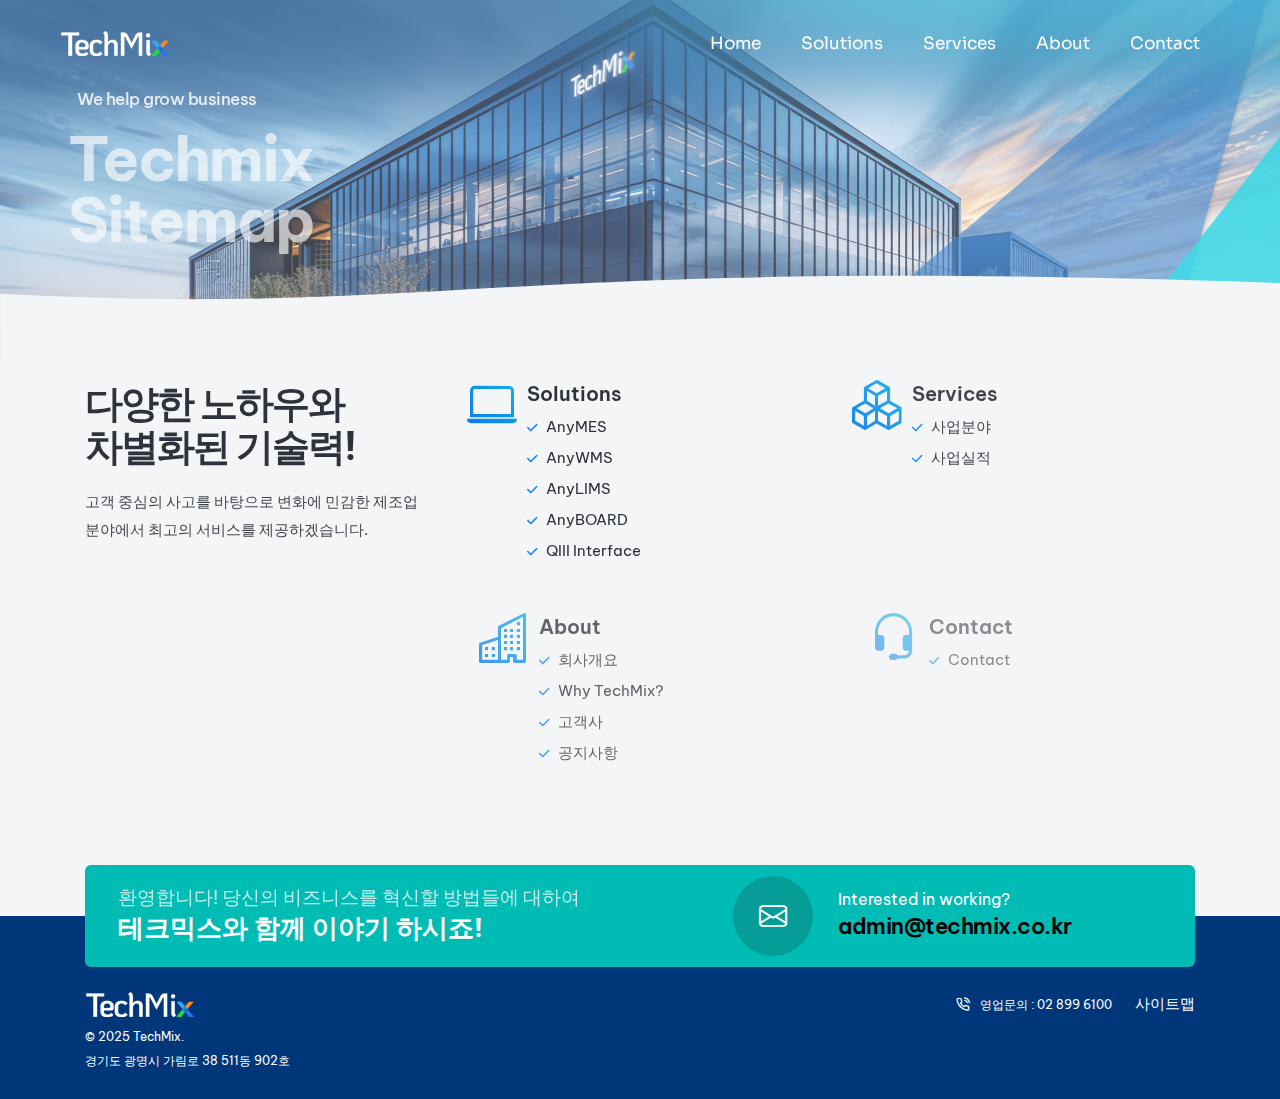
==== sitemap.html @ c405cdb3 "update root files" ====
﻿<!doctype html>
<html class="no-js" lang="en">
    <head>
        <title>테크믹스 TechMix</title>
        <meta charset="utf-8">
        <meta http-equiv="X-UA-Compatible" content="IE=edge" />
        <meta name="author" content="테크믹스">
        <meta name="viewport" content="width=device-width,initial-scale=1.0" />
        <meta name="google-site-verification" content="LbxBjCWePerbiltFSG-Yi7Rg-KFTv3bO7X3UViPPkB0" />
        <meta name="naver-site-verification" content="22c898dd7f7201aa998e720ad3671b93d77de8cb" />
        <link rel="canonical" href="https://www.techmix.co.kr/" />
        <meta name="robots" content="index,follow" />
        <meta name="subject" content="테크믹스" />
        <meta name="title" content="테크믹스" />
        <meta name="author" content="테크믹스">
        <meta name="description" content="MES/POP, WMS, LIMS 솔루션 제공, 스마트 공장 컨설팅, 개발, 운영 서비 지원, 생산관리 솔루션 전문기업 테크믹스."/>
        <meta name="keywords" content="테크믹스, MES, WMS, LIMS, monitoring, board, 스마트공장, 스마트 인더스트리, 생산관리" />

        <meta property="og:type" content="website" />
        <meta property="og:rich_attachment" content="true" />
        <meta property="og:site_name" content="테크믹스" />
        <meta property="og:title" content="테크믹스" />
        <meta property="og:description" content="MES/POP, WMS, LIMS 솔루션 제공, 스마트 공장 컨설팅, 개발, 운영 서비 지원, 생산관리 솔루션 전문기업 테크믹스." />
        <meta property="og:image" content="https://www.techmix.co.kr/images/main-concept-mes.png" />
        <meta property="og:url" content="https://www.techmix.co.kr/" />

        <meta name="twitter:card" content="summary_large_image">
        <meta name="twitter:title" content="테크믹스" />
        <meta name="twitter:description" content="MES/POP, WMS, LIMS 솔루션 제공, 스마트 공장 컨설팅, 개발, 운영 서비 지원, 생산관리 솔루션 전문기업 테크믹스." />
        <meta name="twitter:image" content="https://www.techmix.co.kr/images/main-concept-mes.png" />
            
        <meta itemprop="name" content="테크믹스" />
        <meta itemprop="description" content="MES/POP, WMS, LIMS 솔루션 제공, 스마트 공장 컨설팅, 개발, 운영 서비 지원, 생산관리 솔루션 전문기업 테크믹스." />
        <meta itemprop="image" content="https://www.techmix.co.kr/images/main-concept-mes.png" />
        <!-- favicon icon -->
        <link rel="shortcut icon" href="images/favicon.png">
        <link rel="apple-touch-icon" href="images/apple-touch-icon-57x57.png">
        <link rel="apple-touch-icon" sizes="72x72" href="images/apple-touch-icon-72x72.png">
        <link rel="apple-touch-icon" sizes="114x114" href="images/apple-touch-icon-114x114.png">
        <!-- google fonts preconnect -->
        <link rel="preconnect" href="https://fonts.googleapis.com" crossorigin>
        <link rel="preconnect" href="https://fonts.gstatic.com" crossorigin>
        <!-- style sheets and font icons -->
        <link rel="stylesheet" href="css/vendors.min.css"/>
        <link rel="stylesheet" href="css/icon.min.css"/>
        <link rel="stylesheet" href="css/style.css"/>
        <link rel="stylesheet" href="css/responsive.css"/>
        <link rel="stylesheet" href="css/business.css" />
        <link rel="stylesheet" href="css/techmix.css" />
    </head>
    <body data-mobile-nav-style="classic" class="primary-bg-color">  
        <!-- start header -->
        <header> 
            <!-- start navigation -->
            <nav class="navbar navbar-expand-lg header-transparent bg-transparent header-reverse" data-header-hover="light">
                <div class="container-fluid">
                    <div class="col-auto col-xxl-3 col-lg-2 me-lg-0 me-auto">
                        <a class="navbar-brand" href="index.html">
                            <img src="images/demo-business-logo-white.png" data-at2x="images/demo-business-logo-white@2x.png" alt="" class="default-logo">
                            <img src="images/demo-business-logo-black.png" data-at2x="images/demo-business-logo-black@2x.png" alt="" class="alt-logo">
                            <img src="images/demo-business-logo-black.png" data-at2x="images/demo-business-logo-black@2x.png" alt="" class="mobile-logo"> 
                        </a>
                    </div>
                    <div class="col-auto menu-order position-static">
                        <button class="navbar-toggler float-start" type="button" data-bs-toggle="collapse" data-bs-target="#navbarNav" aria-controls="navbarNav" aria-label="Toggle navigation">
                            <span class="navbar-toggler-line"></span>
                            <span class="navbar-toggler-line"></span>
                            <span class="navbar-toggler-line"></span>
                            <span class="navbar-toggler-line"></span>
                        </button>
                        <div class="collapse navbar-collapse" id="navbarNav"> 
                            <ul class="navbar-nav alt-font"> 
                                <li class="nav-item"><a href="index.html" class="nav-link">Home</a></li>
                                <li class="nav-item dropdown dropdown-with-icon-style02">
                                    <a href="solutions/anymes.html" class="nav-link">Solutions</a>
                                    <i class="fa-solid fa-angle-down dropdown-toggle" id="navbarDropdownMenuLink" role="button" data-bs-toggle="dropdown" aria-expanded="false"></i>
                                    <ul class="dropdown-menu" aria-labelledby="navbarDropdownMenuLink"> 
                                        <li><a href="solutions/anymes.html"><i class="bi bi-laptop"></i>AnyMES</a></li>
                                        <li><a href="solutions/anywms.html"><i class="bi bi-laptop"></i>AnyWMS</a></li>
                                        <li><a href="solutions/anylims.html"><i class="bi bi-laptop"></i>AnyLIMS</a></li>
                                        <li><a href="solutions/anyboard.html"><i class="bi bi-laptop"></i>AnyBoard</a></li>
                                        <li><a href="solutions/anyq3.html"><i class="bi bi-laptop"></i>AnyQIII</a></li>
                                    </ul>
                                </li>
                                <li class="nav-item dropdown dropdown-with-icon-style02">
                                    <a href="services/bizarea.html" class="nav-link">Services</a>
                                    <i class="fa-solid fa-angle-down dropdown-toggle" id="navbarDropdownMenuLink" role="button" data-bs-toggle="dropdown" aria-expanded="false"></i>
                                    <ul class="dropdown-menu" aria-labelledby="navbarDropdownMenuLink"> 
                                        <li><a href="services/bizarea.html"><i class="bi bi-boxes"></i>사업분야</a></li>
                                        <li><a href="services/bizarea.html"><i class="bi bi-boxes"></i>사업실적</a></li>
                                    </ul>
                                </li>
                                <li class="nav-item dropdown dropdown-with-icon-style02">
                                    <a href="about/about.html" class="nav-link">About</a>
                                    <i class="fa-solid fa-angle-down dropdown-toggle" id="navbarDropdownMenuLink" role="button" data-bs-toggle="dropdown" aria-expanded="false"></i>
                                    <ul class="dropdown-menu" aria-labelledby="navbarDropdownMenuLink"> 
                                        <li><a href="about/about.html"><i class="bi bi-buildings"></i>회사개요</a></li>
                                        <li><a href="about/why.html"><i class="bi bi-buildings"></i>Why TechMix?</a></li>
                                        <li><a href="about/clients.html"><i class="bi bi-buildings"></i>고객사</a></li>
                                        <li><a href="about/notice.html"><i class="bi bi-buildings"></i>공지사항</a></li>
                                    </ul>
                                </li>
                                <li class="nav-item"><a href="contact/contact.html" class="nav-link">Contact</a></li>
                            </ul>
                        </div>
                    </div>
                </div>
            </nav>
            <!-- end navigation -->
        </header>
        <!-- end header --> 

        <!-- start page header begin -->
        <section class="cover-background page-title-big-typography ipad-top-space-margin xs-py-0" style="background-image: url('images/sub-concept-about.png')" data-anime='{ "opacity": [0, 1], "easing": "easeOutQuad" }'>
            <div class="shape-image-animation bottom-0 p-0 w-100 d-none d-md-block"> 
                <svg xmlns="http://www.w3.org/2000/svg" widht="3000" height="300" viewBox="0 180 2500 200" fill="#F4F5F6"> 
                <path class="st1" d="M 0 250 C 1200 400 1200 50 3000 250 L 3000 550 L 0 550 L 0 250">
                <animate
                    attributeName="d"
                    dur="5s"
                    values="M 0 250 C 1200 400 1200 50 3000 250 L 3000 550 L 0 550 L 0 250;
                            M 0 250 C 400 50 400 400 3000 250 L 3000 550 L 0 550 L 0 250;
                            M 0 250 C 1200 400 1200 50 3000 250 L 3000 550 L 0 550 L 0 250"
                    repeatCount="indefinite"
                    />
                </path>
                </svg>
            </div>
            <div class="container">
                <div class="row align-items-center extra-small-screen">
                    <div class="col-9 col-lg-5 col-sm-6 position-relative page-title-extra-small" data-anime='{ "el": "childs", "opacity": [0, 1], "translateX": [-50, 0], "duration": 800, "delay": 0, "staggervalue": 150, "easing": "easeOutQuad" }'>
                        <h1 class="mb-20px text-white fw-500 ls-minus-05px">We help grow business</h1>
                        <h2 class=" fw-700 text-white mb-0 ls-minus-2px">Techmix</br> Sitemap</h2>
                    </div>
                </div>
            </div>
        </section>
        <!-- end page header end -->

        <!-- start sitemap section -->
        <section class="overflow-hidden">
            <div class="container">
                <div class="row mb-2 justify-content-center">
                    <div class="col-lg-4 md-mb-60px sm-mb-45px text-center text-lg-start" data-anime='{ "el": "childs", "translateY": [50, 0], "opacity": [0,1], "duration": 600, "delay": 0, "staggervalue": 100, "easing": "easeOutQuad" }'>
                        <h4 class="text-dark-gray fw-700 ls-minus-2px w-90 xl-w-100 mb-15px">다양한 노하우와</br>차별화된 기술력!</h4>
                        <p class="w-80 xl-w-100 text-dark-gray">고객 중심의 사고를 바탕으로 변화에 민감한 제조업 분야에서 최고의 서비스를 제공하겠습니다.</p>
                    </div>
                    <div class="col-lg-8 sitemap">
                        <div class="row row-cols-2 row-cols-md-2 justify-content-center sm-ps-1" data-anime='{ "el": "childs", "translateX": [50, 0], "opacity": [0,1], "duration": 600, "delay": 0, "staggervalue": 100, "easing": "easeOutQuad" }'>
                            <!-- start features box item -->
                            <div class="col icon-with-text-style-01 mb-6 xs-mb-30px">
                                <div class="feature-box feature-box-left-icon last-paragraph-no-margin">
                                    <div class="feature-box-icon">
                                        <i class="bi bi-laptop icon-extra-large text-gradient-emerald-blue-emerald-green"></i>
                                    </div>
                                    <div class="feature-box-content">
                                        <span class="fs-20 fw-600 text-dark-gray d-block mb-5px">Solutions</span>
                                        <a href="solutions/anymes.html" class="text-dark-gray d-block mb-1"><i class="fa-solid fa-check fs-12 text-base-color me-5px"></i> AnyMES</a>
                                        <a href="solutions/anywms.html" class="text-dark-gray d-block mb-1"><i class="fa-solid fa-check fs-12 text-base-color me-5px"></i> AnyWMS</a>
                                        <a href="solutions/anylims.html" class="text-dark-gray d-block mb-1"><i class="fa-solid fa-check fs-12 text-base-color me-5px"></i> AnyLIMS</a>
                                        <a href="solutions/anyboard.html" class="text-dark-gray d-block mb-1"><i class="fa-solid fa-check fs-12 text-base-color me-5px"></i> AnyBOARD</a>
                                        <a href="solutions/anyq3.html" class="text-dark-gray d-block mb-1"><i class="fa-solid fa-check fs-12 text-base-color me-5px"></i> QIII Interface</a>
                                    </div>
                                </div>
                            </div>
                            <!-- end features box item -->
                            <!-- start features box item -->
                            <div class="col icon-with-text-style-01 mb-6 xs-mb-30px">
                                <div class="feature-box feature-box-left-icon last-paragraph-no-margin">
                                    <div class="feature-box-icon">
                                        <i class="bi bi-boxes icon-extra-large text-gradient-emerald-blue-emerald-green"></i>
                                    </div>
                                    <div class="feature-box-content">
                                        <span class="fs-20 fw-600 text-dark-gray d-block mb-5px">Services</span>
                                        <a href="services/bizarea.html" class="text-dark-gray d-block mb-1"><i class="fa-solid fa-check fs-12 text-base-color me-5px"></i> 사업분야</a>
                                        <a href="services/biztrack.html" class="text-dark-gray d-block mb-1"><i class="fa-solid fa-check fs-12 text-base-color me-5px"></i> 사업실적</a>
                                    </div>
                                </div>
                            </div>
                            <!-- end features box item -->
                            <!-- start features box item -->
                            <div class="col icon-with-text-style-01 mb-6 xs-mb-30px">
                                <div class="feature-box feature-box-left-icon last-paragraph-no-margin">
                                    <div class="feature-box-icon">
                                        <i class="bi bi-buildings icon-extra-large text-gradient-emerald-blue-emerald-green"></i>
                                    </div>
                                    <div class="feature-box-content">
                                        <span class="fs-20 fw-600 text-dark-gray d-block mb-5px">About</span>
                                        <a href="about/about.html" class="text-dark-gray d-block mb-1"><i class="fa-solid fa-check fs-12 text-base-color me-5px"></i> 회사개요</a>
                                        <a href="about/why.html" class="text-dark-gray d-block mb-1"><i class="fa-solid fa-check fs-12 text-base-color me-5px"></i> Why TechMix?</a>
                                        <a href="about/clients.html" class="text-dark-gray d-block mb-1"><i class="fa-solid fa-check fs-12 text-base-color me-5px"></i> 고객사</a>
                                        <a href="about/notice.html" class="text-dark-gray d-block mb-1"><i class="fa-solid fa-check fs-12 text-base-color me-5px"></i> 공지사항</a>
                                    </div>
                                </div>
                            </div>
                            <!-- end features box item -->
                            <!-- start features box item -->
                            <div class="col icon-with-text-style-01 sm-mb-6 xs-mb-30px">
                                <div class="feature-box feature-box-left-icon last-paragraph-no-margin">
                                    <div class="feature-box-icon">
                                        <i class="bi bi-headset icon-extra-large text-gradient-emerald-blue-emerald-green"></i>
                                    </div>
                                    <div class="feature-box-content">
                                        <span class="fs-20 fw-600 text-dark-gray d-block mb-5px">Contact</span>
                                        <a href="contact/contact.html" class="text-dark-gray d-block mb-1"><i class="fa-solid fa-check fs-12 text-base-color me-5px"></i> Contact</a>
                                    </div>
                                </div>
                            </div>
                            <!-- end features box item -->
                        </div>
                    </div>
                </div>
            </div>
        </section>
        <!-- end sitemap section -->

        <!-- start footer -->
        <footer class="pt-2 pb-2 sm-pt-20px sm-pb-25px footer-dark bg-medium-slate-blue mt-3"> 
            <div class="container overlap-section">
                <div class="row g-0 justify-content-center align-items-center secondary-bg-focus-color border-radius-6px ps-3 pe-2 pt-1 pb-1 lg-p-15px sm-p-10px mb-2">
                    <div class="col-lg-6 col-md-9 text-center text-lg-start md-mb-20px">
                        <span class="text-white fs-19 lh-24 mb-5px d-block fw-400 opacity75">환영합니다! 당신의 비즈니스를 혁신할 방법들에 대하여</span>
                        <span class="text-white fs-26 lh-28 mb-5px d-block fw-700">테크믹스와 함께 이야기 하시죠!</span>
                    </div>
                    <div class="col-auto col-lg-5 icon-with-text-style-08 offset-lg-1">
                        <div class="feature-box feature-box-left-icon-middle overflow-hidden">
                            <div class="feature-box-icon feature-box-icon-rounded w-80px h-80px rounded-circle bg-dark-gray-transparent-light me-25px lg-me-20px">
                                <i class="bi bi-envelope icon-very-medium text-white"></i>
                            </div>
                            <div class="feature-box-content last-paragraph-no-margin">
                                <span class="text-white fs-16 lh-20 mb-5px d-block">Interested in working?</span>
                                <h6 class="d-inline-block fw-600 mb-0 fs-22"><a href="mailto:admin@techmix.co.kr" class="text-black text-white-hover">admin@techmix.co.kr</a></h6> 
                            </div>
                        </div>
                    </div>
                </div>
            </div>
            <div class="container">
                <div class="row">
                    <!-- start footer left column -->
                    <div class="col-lg-6 col-sm-6 last-paragraph-no-margin order-5 order-sm-4 order-lg-1 text-center text-sm-start">
                        <a href="#" class="footer-logo mb-10px d-block d-lg-inline-block"><img src="images/demo-business-logo-white.png" data-at2x="images/demo-business-logo-white@2x.png" alt=""></a>
                        <p class="lh-18 fs-12 text-white mb-0px">&COPY;  2025 TechMix.</p>
                        <p class="w-90 sm-w-100 d-inline-block mb-0px fs-12 lh-18 text-white">경기도 광명시 가림로 38 511동 902호</p>
                    </div>
                    <!-- end footer left column -->
                    <!-- start footer right column -->
                    <div class="col-lg-6 col-sm-6 md-mb-20px sm-mb-5px order-2 order-lg-3 text-end">
                        <i class="feather icon-feather-phone-call icon-very-small text-white me-10px"></i><a href="tel:28996100" class="text-white fs-12 lh-22 me-20px">영업문의 : 02 899 6100</a>
                        <a href="sitemap.html"><span class="alt-font d-inline-block text-white mb-0px">사이트맵</span></a>
                    </div>
                    <!-- end footer right column -->
                </div>
            </div> 
        </footer>
        <!-- end footer -->
         <!-- start scroll progress -->
        <div class="scroll-progress d-none d-xxl-block">
          <a href="#" class="scroll-top" aria-label="scroll">
            <span class="scroll-text">Scroll</span><span class="scroll-line"><span class="scroll-point"></span></span>
          </a>
        </div>
        <!-- end scroll progress -->
        <!-- javascript libraries -->
        <script type="text/javascript" src="js/jquery.js"></script>
        <script type="text/javascript" src="js/vendors.min.js"></script>
        <script type="text/javascript" src="js/main.js"></script>
    </body>
</html>
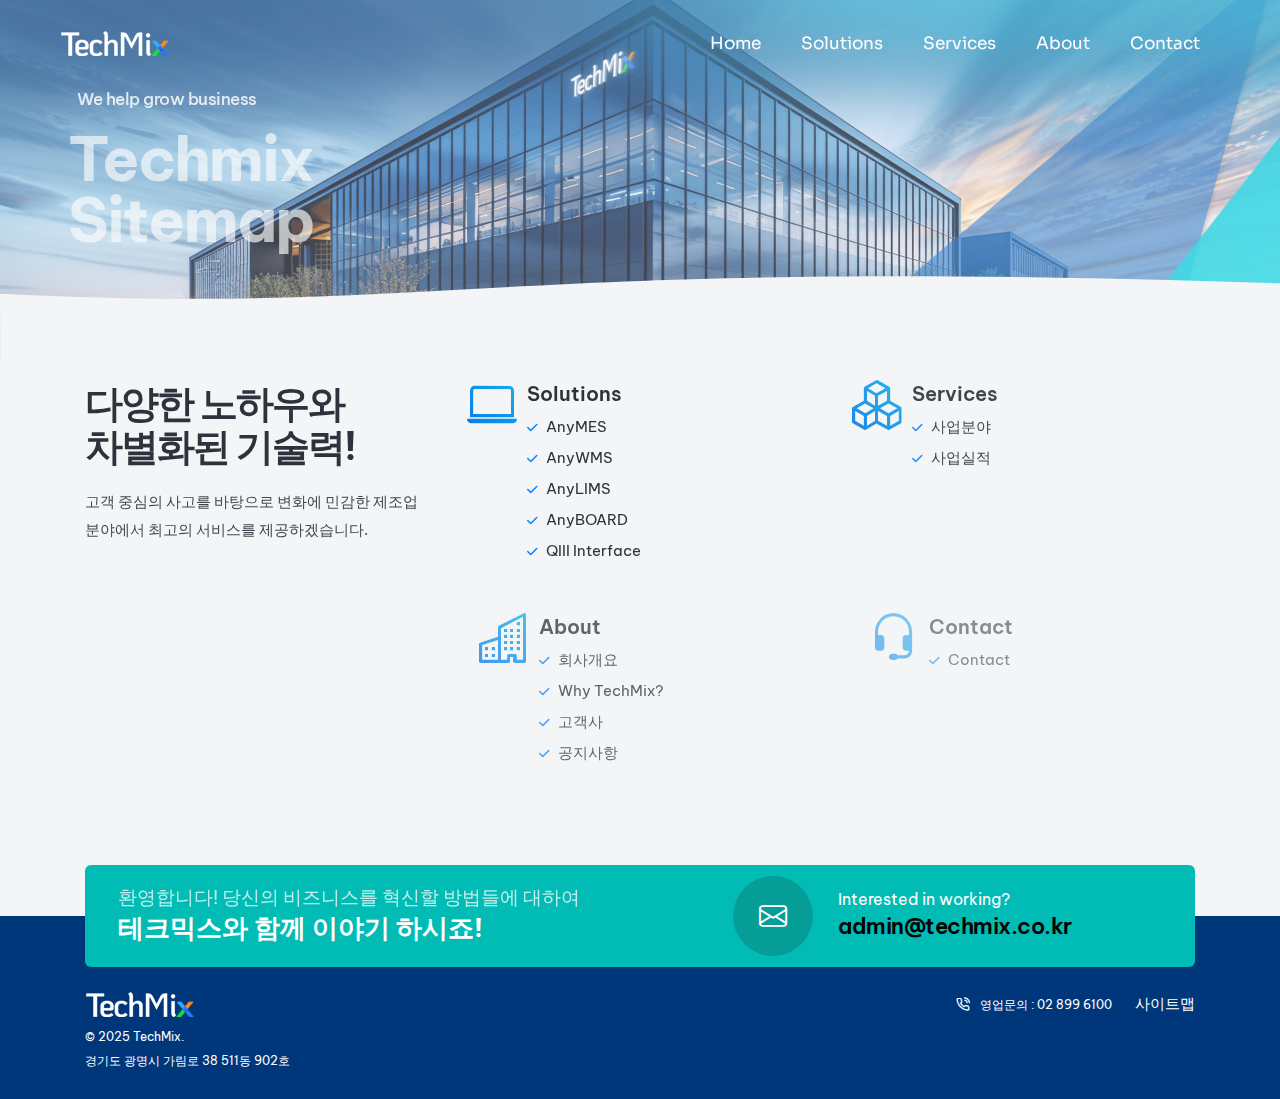
==== commit a398549f: "Update sitemap.html" ====
--- a/sitemap.html
+++ b/sitemap.html
@@ -1,7 +1,7 @@
 ﻿<!doctype html>
 <html class="no-js" lang="en">
     <head>
-        <title>테크믹스 TechMix</title>
+        <title>테크믹스</title>
         <meta charset="utf-8">
         <meta http-equiv="X-UA-Compatible" content="IE=edge" />
         <meta name="author" content="테크믹스">
@@ -266,4 +266,4 @@
         <script type="text/javascript" src="js/vendors.min.js"></script>
         <script type="text/javascript" src="js/main.js"></script>
     </body>
-</html>+</html>
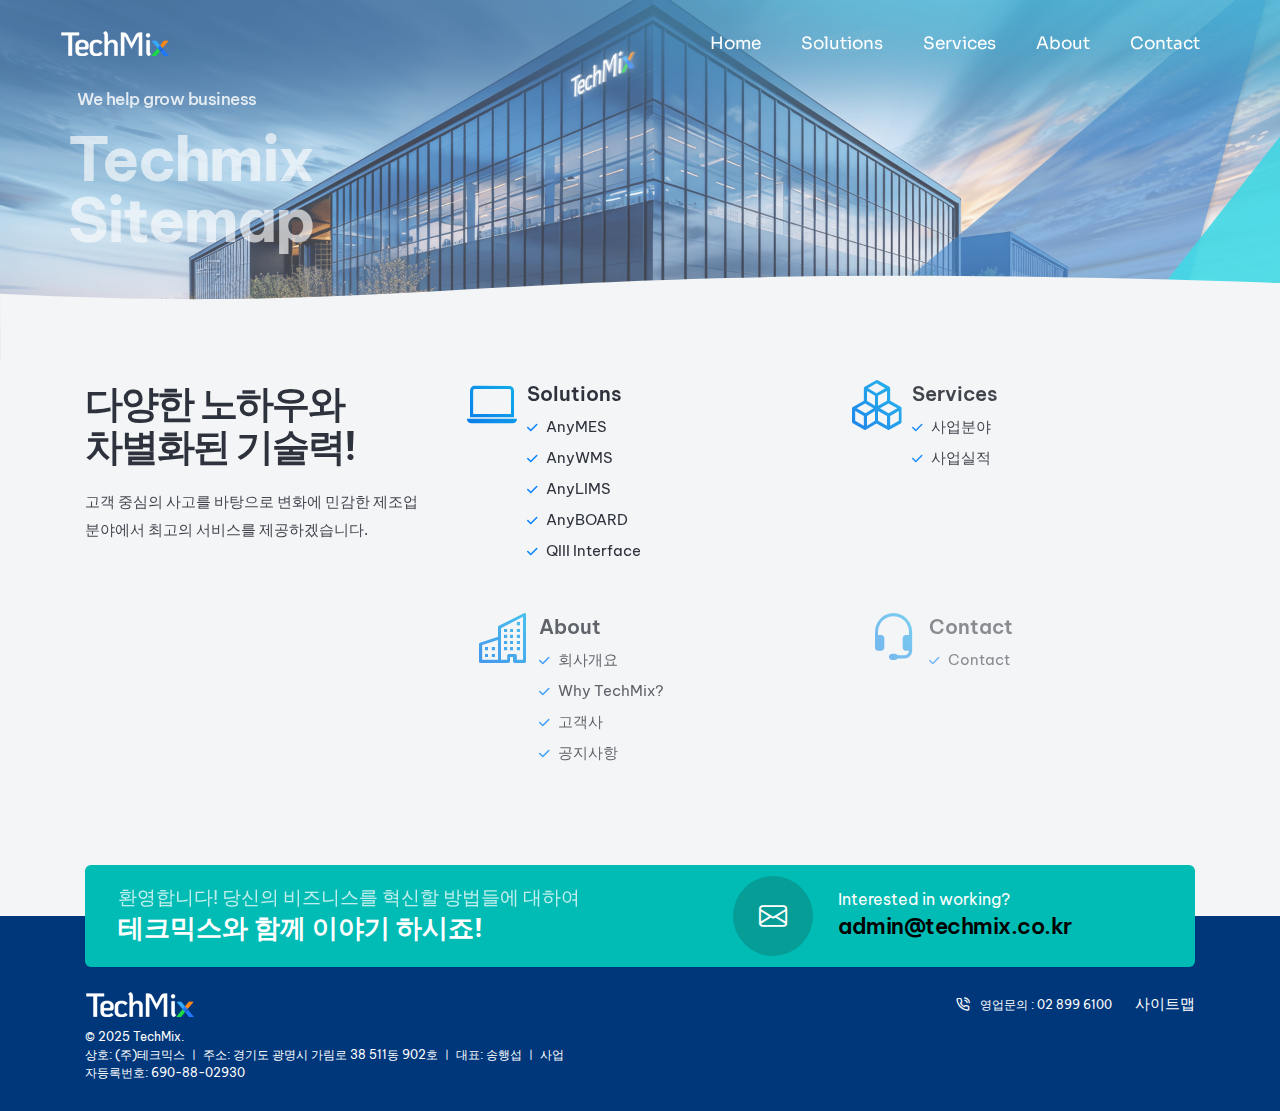
==== commit 349780d6: "Update sitemap.html" ====
--- a/sitemap.html
+++ b/sitemap.html
@@ -241,7 +241,7 @@
                     <div class="col-lg-6 col-sm-6 last-paragraph-no-margin order-5 order-sm-4 order-lg-1 text-center text-sm-start">
                         <a href="#" class="footer-logo mb-10px d-block d-lg-inline-block"><img src="images/demo-business-logo-white.png" data-at2x="images/demo-business-logo-white@2x.png" alt=""></a>
                         <p class="lh-18 fs-12 text-white mb-0px">&COPY;  2025 TechMix.</p>
-                        <p class="w-90 sm-w-100 d-inline-block mb-0px fs-12 lh-18 text-white">경기도 광명시 가림로 38 511동 902호</p>
+                        <p class="w-90 sm-w-100 d-inline-block mb-0px fs-12 lh-18 text-white">상호: (주)테크믹스 ㅣ 주소: 경기도 광명시 가림로 38 511동 902호 ㅣ 대표: 송행섭 ㅣ 사업자등록번호: 690-88-02930</p>
                     </div>
                     <!-- end footer left column -->
                     <!-- start footer right column -->
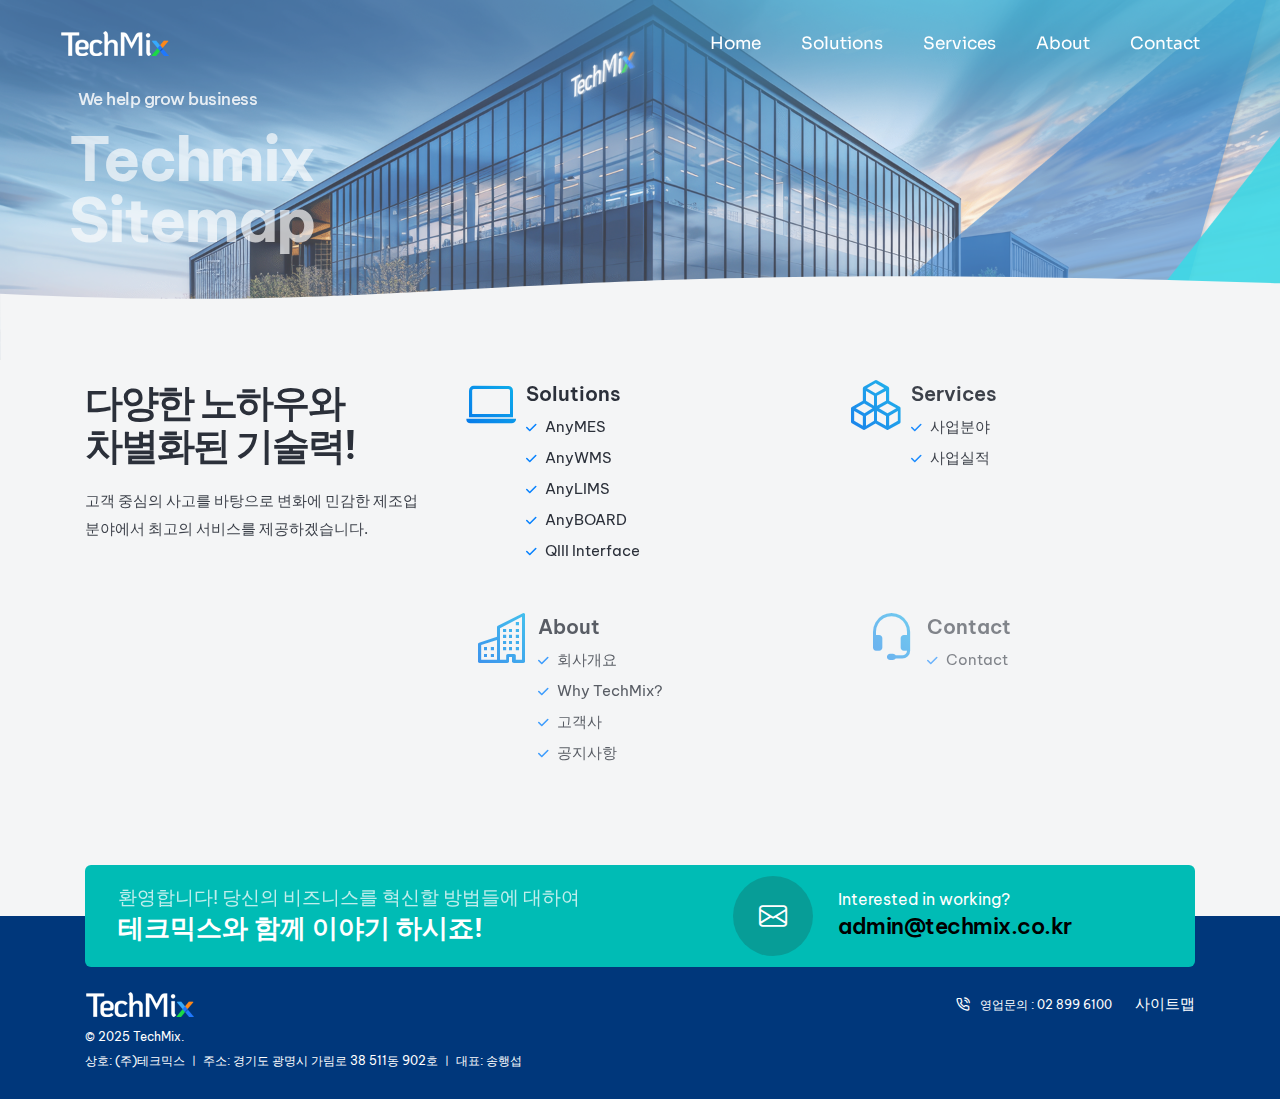
==== commit c9c0eba7: "Update sitemap.html" ====
--- a/sitemap.html
+++ b/sitemap.html
@@ -241,7 +241,7 @@
                     <div class="col-lg-6 col-sm-6 last-paragraph-no-margin order-5 order-sm-4 order-lg-1 text-center text-sm-start">
                         <a href="#" class="footer-logo mb-10px d-block d-lg-inline-block"><img src="images/demo-business-logo-white.png" data-at2x="images/demo-business-logo-white@2x.png" alt=""></a>
                         <p class="lh-18 fs-12 text-white mb-0px">&COPY;  2025 TechMix.</p>
-                        <p class="w-90 sm-w-100 d-inline-block mb-0px fs-12 lh-18 text-white">상호: (주)테크믹스 ㅣ 주소: 경기도 광명시 가림로 38 511동 902호 ㅣ 대표: 송행섭 ㅣ 사업자등록번호: 690-88-02930</p>
+                        <p class="w-90 sm-w-100 d-inline-block mb-0px fs-12 lh-18 text-white">상호: (주)테크믹스 ㅣ 주소: 경기도 광명시 가림로 38 511동 902호 ㅣ 대표: 송행섭 </p>
                     </div>
                     <!-- end footer left column -->
                     <!-- start footer right column -->
